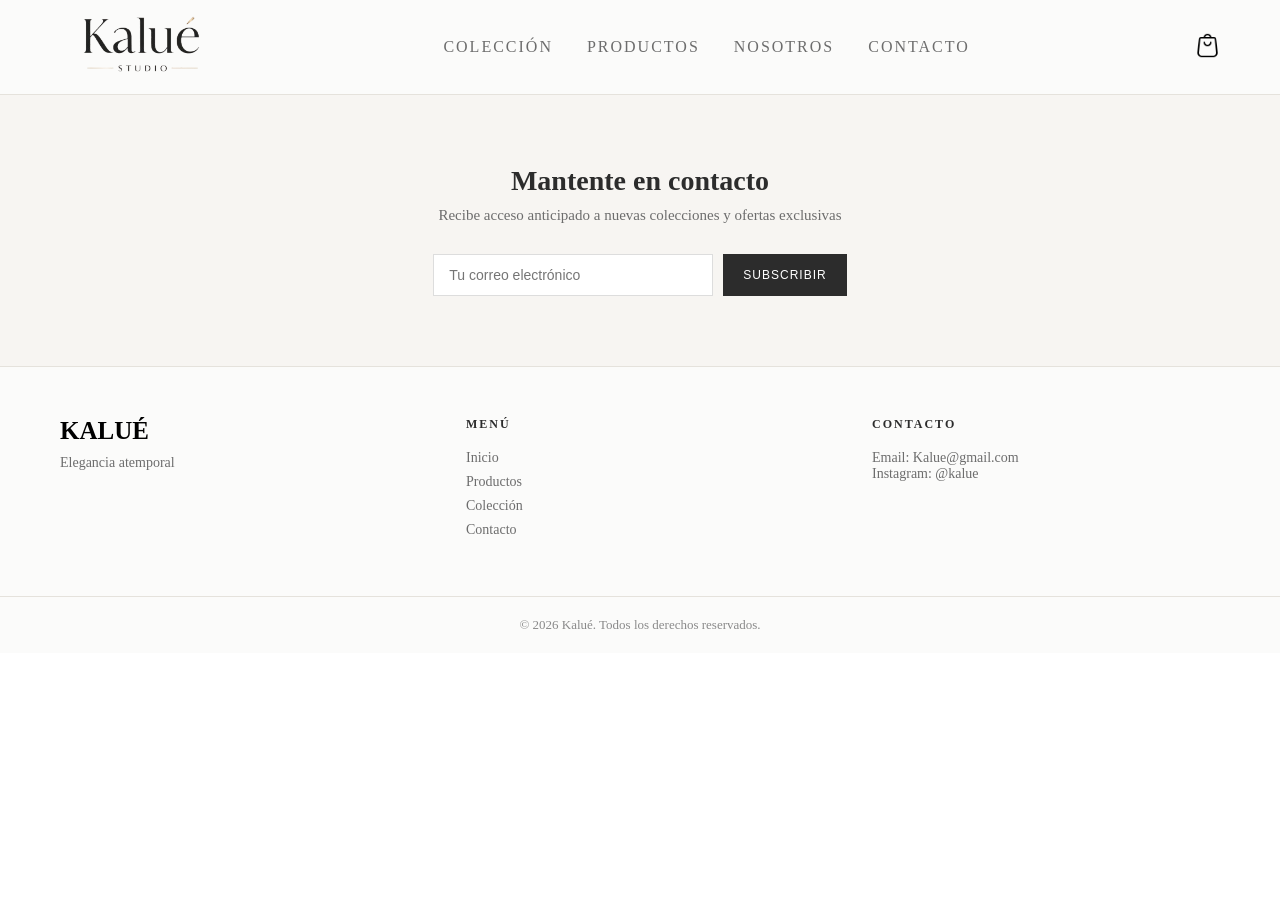
==== contacto.html @ 8ff36a1c "modificacion en header" ====
<!DOCTYPE html>
<html lang="en">
<head>
    <meta charset="UTF-8">
    <meta name="viewport" content="width=device-width, initial-scale=1.0">
    <title>Document</title>
    <link rel="stylesheet" href="contacto.css">
</head>
<body>
      <header>
        <div class="container">

            <div class="logo">
                <img src=".//imagenes/kalue.png" alt="">
            </div>

            <nav>
                <a href="index.html">COLECCIÓN</a>
                <a href="productos.html">PRODUCTOS</a>
                <a href="nosotros.html">NOSOTROS</a>
                <a href="contacto.html">CONTACTO</a>

            </nav>

            <div class="icono">
                <img src="./imagenes/bolsa-de-la-compra.png" alt="">
            </div>


        </div>


    </header>

















     <footer>

        <div class="suscripcion">
            <h2>Mantente en contacto</h2>
            <p>Recibe acceso anticipado a nuevas colecciones y ofertas exclusivas</p>

            <div class="form">
                <input type="email" placeholder="Tu correo electrónico">
                <button>SUBSCRIBIR</button>
            </div>

        </div>

        <div class="footer-container">

            <div class="footer-col">
                <H3>KALUÉ</H3>
                <P>Elegancia atemporal</P>
            </div>

            <div class="footer-col">
                <h4>MENÚ</h4>
                <a href="index.html">Inicio</a>
                <a href="productos.html">Productos</a>
                <a href="coleccion.html">Colección</a>
                <a href="contacto.html">Contacto</a>
            </div>


            <div class="footer-col">
                <h4>CONTACTO</h4>
                <p>Email: Kalue@gmail.com</p>
                <p>Instagram: @kalue</p>
            </div>

        </div>

        <div class="footer-bottom">
            <p>© 2026 Kalué. Todos los derechos reservados.</p>
        </div>

    </footer>
    
</body>
</html>
---- contacto.css ----
*{
    margin: 0;
    padding: 0;
    box-sizing: border-box;
}

header {
  background-color: #fbfbfa; 
  border-bottom: 1px solid #e5e2dc;
  position: sticky;
  top: 0;
  z-index: 1000;
}

.container{
    display: flex;
    align-items: center;
    justify-content: space-between;
    padding: 10px 60px;
    
}

.logo img{
    height: 70px;
}

nav a:hover{
    color: #000;

}

nav a{
    margin: 0px 15px;
    text-decoration: none;
    color: #6d6d6d;
    font-size: 16px;
    letter-spacing: 2px;

}

.icono img{
    width: 25px;
    cursor: pointer;
}
















.suscripcion{
    text-align: center;
    padding: 70px 20px;
    background-color: #f7f5f2;
}

.suscripcion h2{
      font-family: 'Playfair Display', serif;
      font-size: 28px;
      margin-bottom: 10px;
      color: #2c2c2c;
}

.suscripcion p{
    color: #6d6d6d;
     margin-bottom: 30px;
  font-size: 15px;
}

.form{
    display: flex;
    justify-content: center;
    gap: 10px;
}

.form input {
  padding: 12px 15px;
  width: 280px;
  border: 1px solid #ddd;
  outline: none;
  font-size: 14px;
}

.form button {
  padding: 12px 20px;
  background-color: #2c2c2c;
  color: white;
  border: none;
  font-size: 12px;
  letter-spacing: 1px;
  cursor: pointer;
  transition: 0.3s;
}

.form button:hover {
  background-color: #000;
}

.footer-container {
  display: flex;
  justify-content: space-between;
  padding: 50px 60px;
  background-color: #fbfbfa; 
  border-top: 1px solid #e5e2dc;
}

.footer-col {
  width: 30%;
}

.footer-col h3 {
  font-family: 'Playfair Display', serif;
  font-size: 25px;
  margin-bottom: 10px;
}

.footer-col h4 {
  font-size: 12px;
  letter-spacing: 2px;
  margin-bottom: 18px;
  color: #2c2c2c;
}

.footer-col p {
  color: #6d6d6d;
  font-size: 14px;
}

.footer-col a {
  display: block;
  text-decoration: none;
  color: #6d6d6d;
  margin-bottom: 8px;
  font-size: 14px;
  transition: 0.3s;
}

.footer-col a:hover {
  color: #000;
}

.footer-bottom {
  text-align: center;
  padding: 20px;
  background-color: #fbfbfa; 
  border-top: 1px solid #e5e2dc;
}

.footer-bottom p {
  font-size: 13px;
  color: #8a8a8a;
}
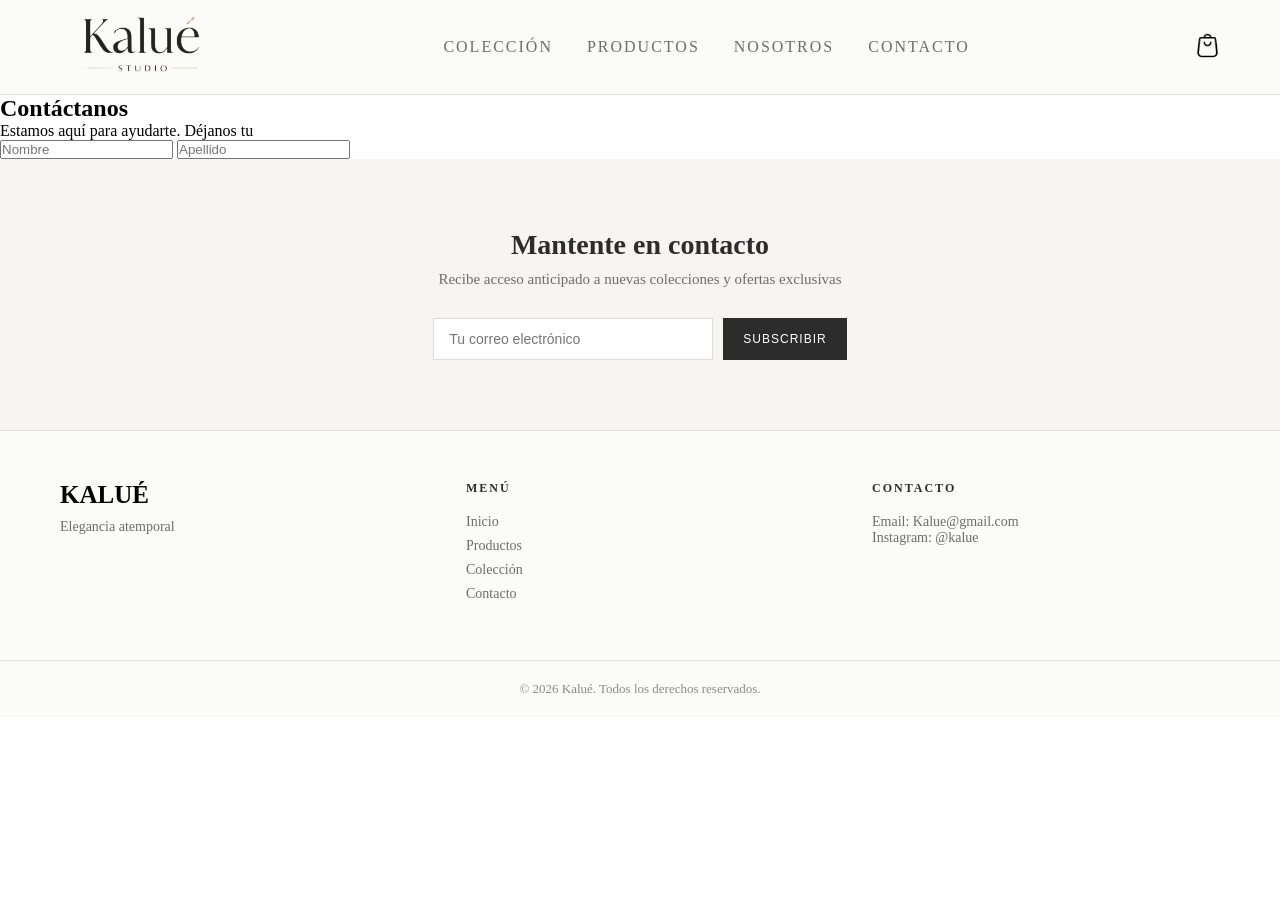
==== commit 71276998: "contacto" ====
--- a/contacto.html
+++ b/contacto.html
@@ -32,7 +32,29 @@
 
     </header>
 
+<main>
 
+
+
+</main>
+
+<section class="contacto">
+<h2>Contáctanos</h2>
+<p>Estamos aquí para ayudarte. Déjanos tu</p>
+
+<form action="form-contacto">
+
+    <div class="fila">
+<input type="text" placeholder="Nombre" required>
+    <input type="text" placeholder="Apellido" required>
+    </div>
+    
+
+
+</form>
+
+
+</section>
 
 
 
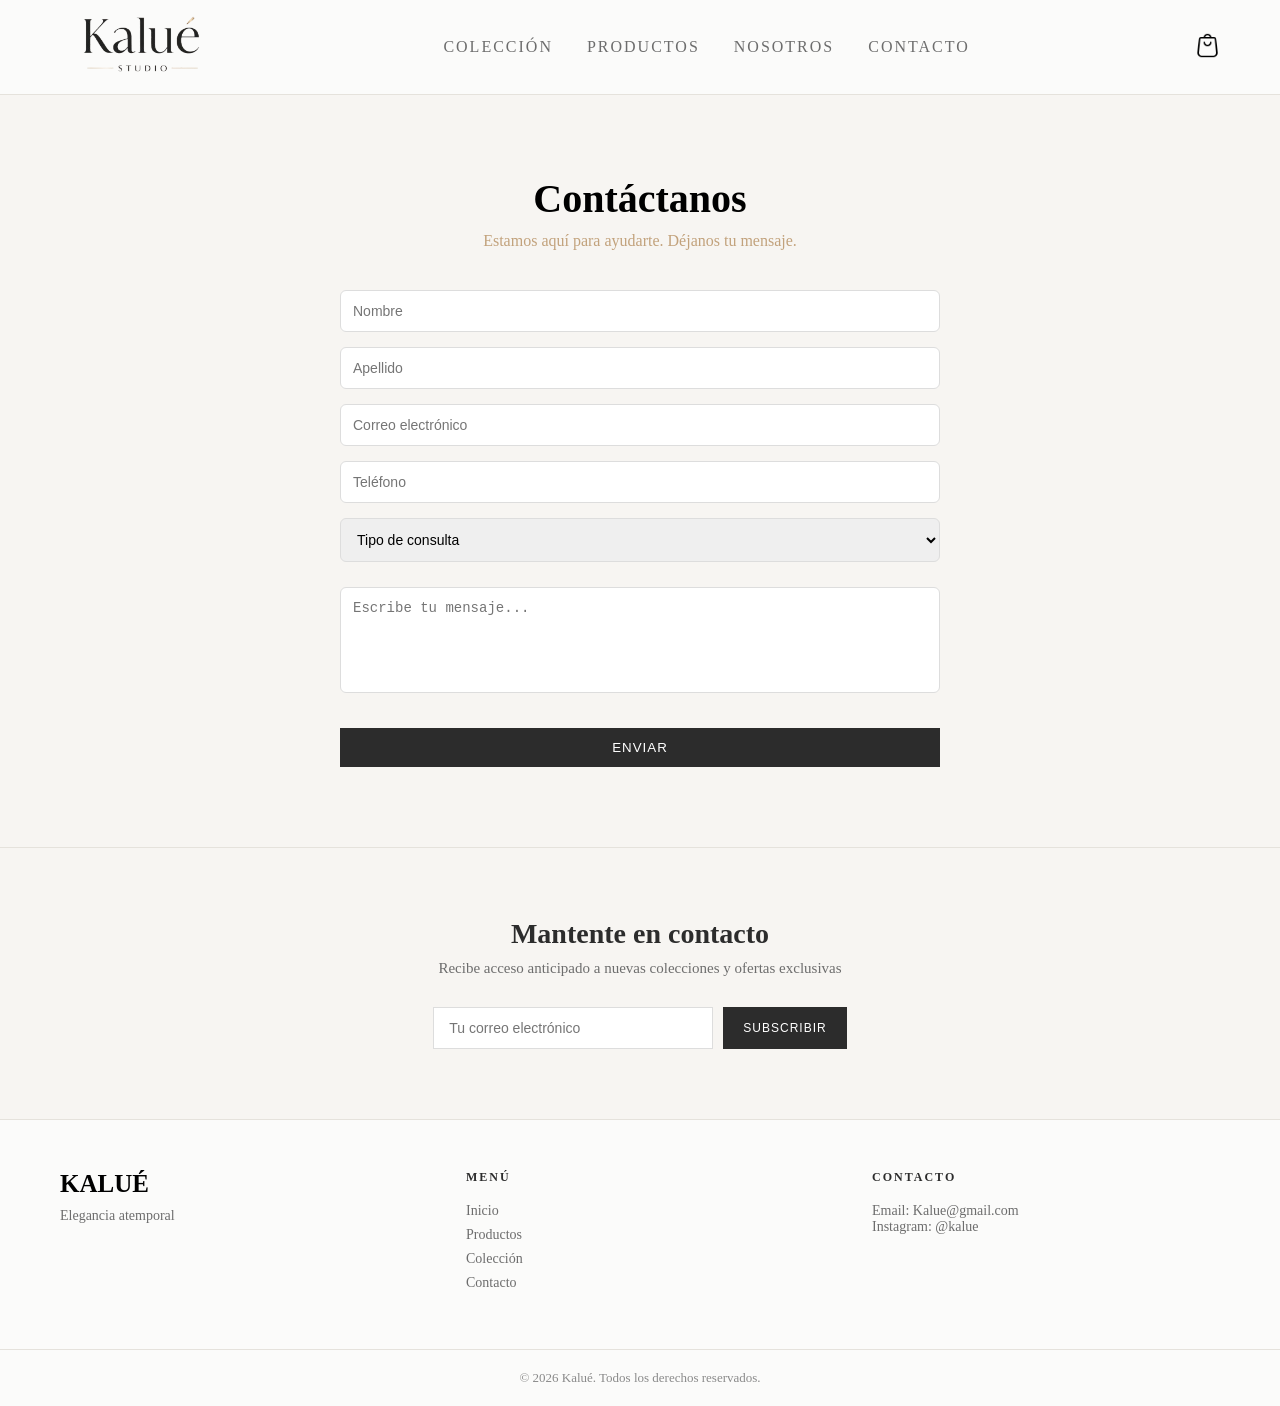
==== commit 660115c3: "contacto y responsive" ====
--- a/contacto.html
+++ b/contacto.html
@@ -1,13 +1,15 @@
 <!DOCTYPE html>
 <html lang="en">
+
 <head>
     <meta charset="UTF-8">
     <meta name="viewport" content="width=device-width, initial-scale=1.0">
     <title>Document</title>
     <link rel="stylesheet" href="contacto.css">
 </head>
+
 <body>
-      <header>
+    <header>
         <div class="container">
 
             <div class="logo">
@@ -32,29 +34,70 @@
 
     </header>
 
-<main>
+    <main>
 
+ <section class="contacto">
+        <h2>Contáctanos</h2>
+        <p>Estamos aquí para ayudarte. Déjanos tu mensaje.</p>
 
+        <!-- <form class="form-contacto">
 
-</main>
+            <div class="fila">
+                <input type="text" placeholder="Nombre" required>
+                <input type="text" placeholder="Apellido" required>
+            </div>
 
-<section class="contacto">
-<h2>Contáctanos</h2>
-<p>Estamos aquí para ayudarte. Déjanos tu</p>
+            <div class="fila">
+                   <input type="email" placeholder="Correo electrónico" required>
+            <input type="tel" placeholder="Teléfono">
+            </div>
 
-<form action="form-contacto">
+            <div class="fila">
+                <select name="" id="">
 
-    <div class="fila">
-<input type="text" placeholder="Nombre" required>
-    <input type="text" placeholder="Apellido" required>
-    </div>
-    
+                  <option value="">Tipo de consulta</option>
+           <option value="">Compra</option>
+           <option value="">Información</option>
+           <option value="">Devoluciones</option>
+           <option value="">Otro</option>
+            </select>
+            </div>
+            
 
+            <textarea name placeholder="Escribe tu mensaje..." rows="5"></textarea>
+
+            <button type="submit">ENVIAR</button>
+         
+
+        </form> -->
+
+        <form class="form-contacto">
+
+  <input type="text" placeholder="Nombre" required>
+  <input type="text" placeholder="Apellido" required>
+  <input type="email" placeholder="Correo electrónico" required>
+  <input type="tel" placeholder="Teléfono">
+
+  <select>
+    <option>Tipo de consulta</option>
+    <option>Compra</option>
+    <option>Información</option>
+    <option>Devoluciones</option>
+    <option>Otro</option>
+  </select>
+
+  <textarea placeholder="Escribe tu mensaje..." rows="5"></textarea>
+
+  <button type="submit">ENVIAR</button>
 
 </form>
 
+    </section>
 
-</section>
+
+    </main>
+
+   
 
 
 
@@ -69,8 +112,7 @@
 
 
 
-
-     <footer>
+    <footer>
 
         <div class="suscripcion">
             <h2>Mantente en contacto</h2>
@@ -112,6 +154,7 @@
         </div>
 
     </footer>
-    
+
 </body>
+
 </html>
--- a/contacto.css
+++ b/contacto.css
@@ -43,8 +43,73 @@
     cursor: pointer;
 }
 
-
-
+.contacto{
+  text-align: center;
+  padding: 80px 20px;
+  background-color: #f7f5f2;
+  border-bottom: 1px solid #e5e2dc;
+
+}
+
+.contacto h2{
+  font-family: 'Playfair Display', serif; 
+  font-size: 40px;
+  margin-bottom: 10px;
+}
+
+.contacto p{
+  color: #c2a27c;
+  margin-bottom: 40px;
+
+}
+
+.form-contacto{
+  max-width: 600px;
+  margin: auto;
+  display: flex;
+  flex-direction: column;
+  gap: 15px;
+  text-align: left;
+}
+
+
+.fila{
+  flex-direction: column;
+  display: flex;
+  gap: 15px;
+  margin-bottom: 15px;
+
+}
+
+.form-contacto input, 
+.form-contacto select, 
+.form-contacto textarea {
+  width: 100%;
+  padding: 12px;
+  border: 1px solid #ddd;
+  font-size: 14px;
+  outline: none;
+  border-radius: 6px;
+}
+
+.form-contacto textarea {
+  resize: none;
+  margin-top: 10px;
+}
+
+.form-contacto button {
+  margin-top: 20px;
+  padding: 12px 25px;
+  background-color: #2c2c2c;
+  color: white;
+  border: none;
+  cursor: pointer;
+  letter-spacing: 1px;
+}
+
+.form-contacto button:hover {
+  background-color: #000;
+}
 
 
 
@@ -161,23 +226,71 @@
   color: #8a8a8a;
 }
 
-
-
-
-
-
-
-
-
-
-
-
-
-
-
-
-
-
-
-
-
+@media (max-width: 1024px) {
+  .container {
+    padding: 10px 30px;
+  }
+
+  nav {
+    display: flex;
+    justify-content: center;
+    gap: 20px;
+    flex-wrap: nowrap;
+  }
+
+  nav a {
+    font-size: 14px;
+    white-space: nowrap;
+  }
+    
+  .fila {
+    flex-direction: column;
+  }
+}
+
+@media (max-width: 768px) {
+
+  .container {
+    flex-direction: column;
+    gap: 10px;
+    padding: 10px 20px;
+    text-align: center;
+  }
+
+  nav {
+    display: flex;
+    flex-wrap: wrap;
+    justify-content: center;
+    gap: 15px;
+  }
+
+  nav a {
+    font-size: 14px;
+  }
+
+  .icono {
+    margin-top: 5px;
+    display: flex;
+    justify-content: center;
+  }
+
+}
+
+
+
+
+
+
+
+
+
+
+
+
+
+
+
+
+
+
+
